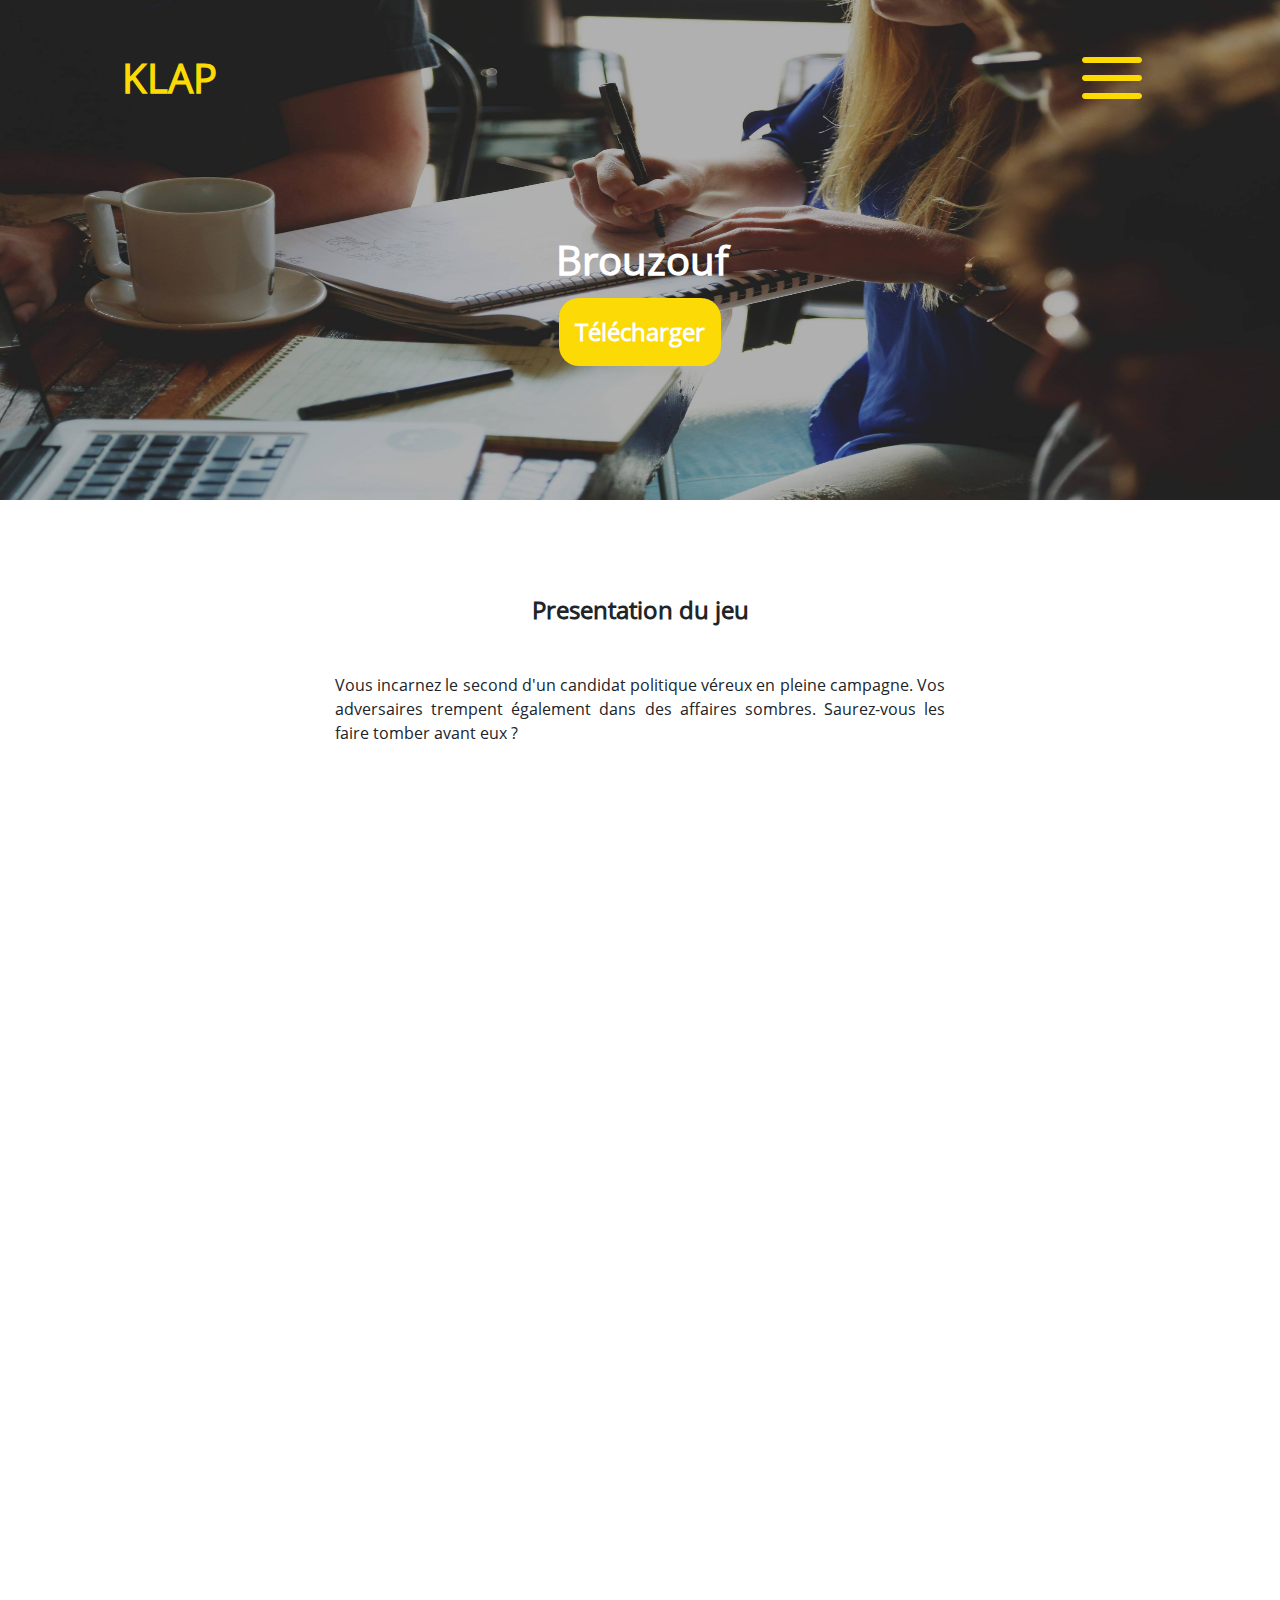
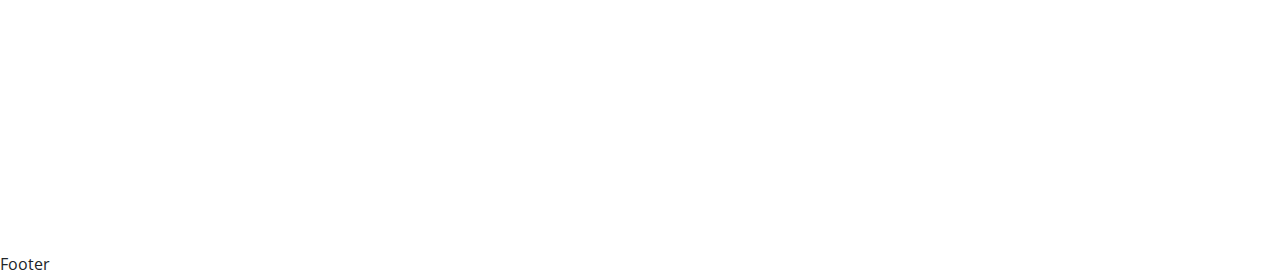
==== html/brouzouf.html @ 6147e7dc "site v3" ====
<!DOCTYPE html>
<html lang="fr">
  <head>
    <title>Nomjeu1</title>
     <meta charset="utf-8">
     <meta http-equiv="X-UA-Compatible" content="IE=edge">
     <meta name="viewport" content="width=device-width, initial-scale=1">
     <script src="https://cdnjs.cloudflare.com/ajax/libs/popper.js/1.14.3/umd/popper.min.js"></script>
     <link rel="stylesheet" href="../bootstrap/css/bootstrap.css">
     <script src="../bootstrap/js/jquery.min.js"></script>
     <script src="../bootstrap/js/bootstrap.min.js"></script>

     <!-- HTML5 Shim and Respond.js IE8 support of HTML5 elements and media queries -->
  <!-- WARNING: Respond.js doesn't work if you view the page via file:// -->
  <!--[if lt IE 9]>
    <script src="https://oss.maxcdn.com/html5shiv/3.7.3/html5shiv.min.js"></script>
    <script src="https://oss.maxcdn.com/respond/1.4.2/respond.min.js"></script>
  <![endif]-->
   <link href="../css/style.css" rel="stylesheet">
 </head>
  <body>
    <div id="menu" class="menu d-none">
      <div class="h-100 d-flex align-items-center justify-content-center flex-column">
        <a href="../index.html" class="p-sm-3">Accueil</a>
        <a href="vestigium.html" class="p-sm-3">Vestigium</a>
        <a href="brouzouf.html" class="p-sm-3">Brouzouf</a>
        <a href="ressources.html" class="p-sm-3">Ressources</a>
        <a href="contact.html" class="p-sm-3">Contact</a>
      </div>
    </div>
    <header class="container-fluid menuCover">
      <div class="row">
        <div class="offset-3 col-5 offset-sm-1 col-sm-3 mt-5">
          <div class="d-none d-sm-block logo">KLAP</div>
        </div>
        <nav class="offset-1 col-2 offset-sm-6 col-sm-2 mt-2 mt-sm-5">
          <img id="burgerMenu" src="../images/icons/menu.png" class= "img-fluid" alt="menu">
        </nav>
      </div>
    </header>

    <section class="container-fluid">
      <div class="row">
        <div class="col-12 d-flex align-items-center text-white px-0">
          <img src="../images/students.jpg" class="img-fluid img-header" alt="game1">
          <div class="col-12 mt-sm-5 header_infos">
              <div class="row">
                <span class="col-12 mt-sm-5 mb-2 header_title">Brouzouf</span>
              </div>
              <div class="row">
                <div class="w-100 d-flex justify-content-center">
                  <button class="p-3">Télécharger</button>
                </div>
              </div>
          </div>
        </div>
      </div>
    </section>

    <section class="container-fluid my-lg-5">
      <div class="row">
        <div id="Game1-presentation" class="offset-md-2 col-md-8 offset-lg-3 col-lg-6 mt-5 text-justify ">
          <h1 class="text-center mb-5">Presentation du jeu</h1>
          <p class="mb-5">
            Vous incarnez le second d'un candidat politique véreux en pleine campagne. Vos adversaires trempent également dans des affaires sombres. Saurez-vous les faire tomber avant eux ?
          </p>
        </div>
      </div>
      <div class="row">
        <div id="Game1-chrono" class="vanishedR offset-md-2 col-md-4 offset-lg-3 col-lg-3 text-center">
          <img src="../images/icons/clock.png" class= "img-fluid" alt="chrono">
          <span class="key_number">30</span><br>
          <span class="key_number_specification">min</span>
        </div>
        <div id="Game1-players" class="vanishedL col-md-4 col-lg-3 text-center">
          <img src="../images/icons/player.png" class= "img-fluid" alt="chrono">
          <span class="key_number">3-4</span><br>
          <span class="key_number_specification">joueurs</span>
        </div>
      </div>
    </section>

    <section id="Game1-rules" class="vanishedR container-fluid">
      <div class="row">
        <div class="offset-1 col-10 mt-5">
          <h1>Règles du jeu</h1>
        </div>
      </div>
      <div class="row">
        <div class="col-12 offset-md-2 col-md-8 offset-lg-3 col-lg-6 mt-3">
          <div class="embed-responsive embed-responsive-16by9">
            <iframe class="embed-responsive-item" src="https://www.youtube.com/embed/Or13pbEfy6I" allowfullscreen></iframe>
          </div>
        </div>
      </div>
    </section>

    <section id="Game1-debrief" class="vanishedL container-fluid ">
      <div class="row">
        <div class="offset-1 col-10 mt-5">
          <h1>Debrief pédagogique</h1>
        </div>
      </div>
      <div class="row">
        <div class="col-12 offset-md-2 col-md-8 offset-lg-3 col-lg-6 mt-3">
          <div class="embed-responsive embed-responsive-16by9">
            <iframe class="embed-responsive-item" src="https://www.youtube.com/embed/Or13pbEfy6I" allowfullscreen></iframe>
          </div>
        </div>
      </div>
    </section>

    <footer>
      Footer<br>
    </footer>
    <script src="../js/burgerMenu.js"></script>
    <script src="../js/scrollListenerGame.js"></script>
  </body>
</html>
---- css/style.css ----
/*
[class*="col-"], footer {
  font-family: Open Sans, sans-serif;
  background-color: lightgreen;
  border: 2px solid black;
  border-radius: 6px;
  text-align: center;
}
*/


@font-face {
 font-family: "Open Sans";
 src: url("../fonts/Open_Sans/OpenSans-Regular.ttf");
}

@font-face {
    font-family: "Mattilda";
    src: url("../fonts/Mattilda.otf");
}

body   {
    font-family: "Open Sans", sans-serif;
}

body {
  font-family:"Open Sans",sans-serif;
  width:100%;
  height:100%;

}

h1{
   font-weight:bold;
   font-size: 1.5rem;
}

h2::before{
  position:absolute;
  left:0px;
  bottom:-10px;
  margin:5px;
  height:2px;
  width:200px;
  background-color: black;
  content: "";
}

.bluePart h2::before{
  position:absolute;
  left:0px;
  bottom:-10px;
  margin:5px;
  height:2px;
  width:200px;
  background-color: white;
  content: "";
}

button {
  border: none;
  background-color: #fbda06;
  color:white;
  font-weight: bold;
  font-size: 1.5rem;
  border-radius: 20px;
}

button:hover{
  cursor:pointer;
  background-color: #43b7ae;
}

.logo {
  font-size: 2.5rem;
  font-weight: bold;
  color:#fbda06;
}

.menu{
  position:fixed;
  top:0px;
  left:0px;
  width:100%;
  height:100%;
  background-color: rgba(67, 183, 174, 0.9);
  z-index:9999;
}

.menu a {
  color:white;
  font-size: 3rem;
  font-weight: bold;
}

.menu a:hover {
  cursor:pointer;
  text-decoration: none;
  color:#fbda06;
  font-size: 3rem;
  font-weight: bold;
}

.menuCover{
  position:absolute;
  z-index:999;
}

#slider-container {
  padding: 0px;
}

.carousel-inner img {
    width: 100%;
    height: 100%;
}

.carousel-indicators li {
  cursor:pointer;
  height:15px;
  width:15px;
  margin: 0px 10px;
  background-color: transparent;
  border: 1px solid rgba(251, 218, 6, 1);
  border-radius: 90px;
}

.carousel-indicators .active{
    background-color: rgba(251, 218, 6, 1);
}

.header_infos {
  position:absolute;
  z-index:995;
  left:0px;
  text-align: center;
}

.header_title {
  margin-left: 2px;
  font-size: 2.5rem;
  font-weight: bold;
}

.carousel-item .header_title{
  font-size: 3rem;
  color:#fbda06;
  font-family: 'Raleway', sans-serif;
  font-weight: bold;
}

.darker{
  width:100%;
  height:100%;
  background-color: rgba(0, 0, 0, 0.5);
  position:absolute;
  top:0px;
  left:0px;
  z-index:2;
}

@media (min-width: 768px) {
  .mt-md-9 {
    margin-top: 6rem !important;
  }
}

.contact-thumbnail {
  position: relative;
  overflow: hidden;
  border-radius: 100%;
  height: 250px;
  width: 250px;
}


.contact-infos {
  position:absolute;
  bottom:-70%;
  left:0px;
  width:100%;
  height:100%;
  background-color: rgba(251, 218, 6, 0.7);
  transition: all 0.5s;
}

.infos-name {
  font-size:15px;
  font-weight: bold;
  position:relative;
  top:10px;
  transition: all 0.5s;
}

.contact-linkedin {
  position:absolute;
  bottom:40px;
  right:50%;
  transform:translateX(45%);
}

.contact-infos p {
  position:relative;
  top:80px;
}

.contact-thumbnail:hover .contact-infos{
  color:#212529;
  bottom:0%;
}

.contact-thumbnail:hover .infos-name {
  top:50px;
}

/* Jeu 1 */

.img-header{
  height:500px;
  width:1900px;
}

.key_number_icon {
  position:absolute;
  top:-10px;
  left:0px;
}

.key_number {
  font-weight: bold;
  font-size: 4rem;
  position:relative;
}

.key_number_specification {
  position:relative;
  top:-20px;
}

.burgerMenu{
  cursor:pointer;
  min-width: 40px;
  margin-right:5px;
}

.bluePart{
  background-color: #43b7ae;
  color:white;
}

.title {
  font-size: 2rem;
  font-weight: bold;
}

.examples {
  position:relative;
  background-image: url('../images/example.jpg');
  background-size: cover;
  height: 200px;
  width: 200px;
  overflow: hidden;
}

.example_infos {
  position:relative;
  bottom:-75%;
  left:0px;
  height:25%;
  width:100%;
  background-color: rgba(251, 218, 6, 0.7);
  color: white;
}
.rotate{
  -ms-transform: rotate(0deg);
  -webkit-transform: rotate(0deg);
  transform: rotate(0deg);
}


@media screen and (max-width: 768px) {
  .hidden{
    display:none;
  }

  button {
    font-size: 3vw;
  }

  .header_title {
    font-size: 5vw;
  }

  .carousel-item .header_title {
    font-size: 7vw;
  }

  .rotate{
    -ms-transform: rotate(90deg);
    -webkit-transform: rotate(90deg);
    transform: rotate(90deg);
  }

  .carousel-indicators{

    margin:0px;
  }
  .carousel-indicators li {
    height:10px;
    width:10px;
  }
}

.maxw-400{
  max-width: 450px;
}

@media (min-width: 1200px) {
.vanishedR{
  transform: translateX(-100%);
  opacity: 0;
  transition: all 1s ease-out;
}
.vanishedRT{
  transform: translateX(-300%);
  opacity: 0;
  transition: all 1s ease-out;
}

.vanishedL{
  transform: translateX(100%);
  opacity: 0;
  transition: all 1s ease-out;
}

.vanishedT{
  transform: translateY(-70%);
  opacity: 0;
  transition: all 1s ease-out;
}

.apparition {
  opacity: 1;
  transform: translateX(0%);
  transform: translateY(0%);
}
}

@media (min-width: 1650px) {
  .carousel-indicators{
    margin-bottom: 7vw;
  }
}
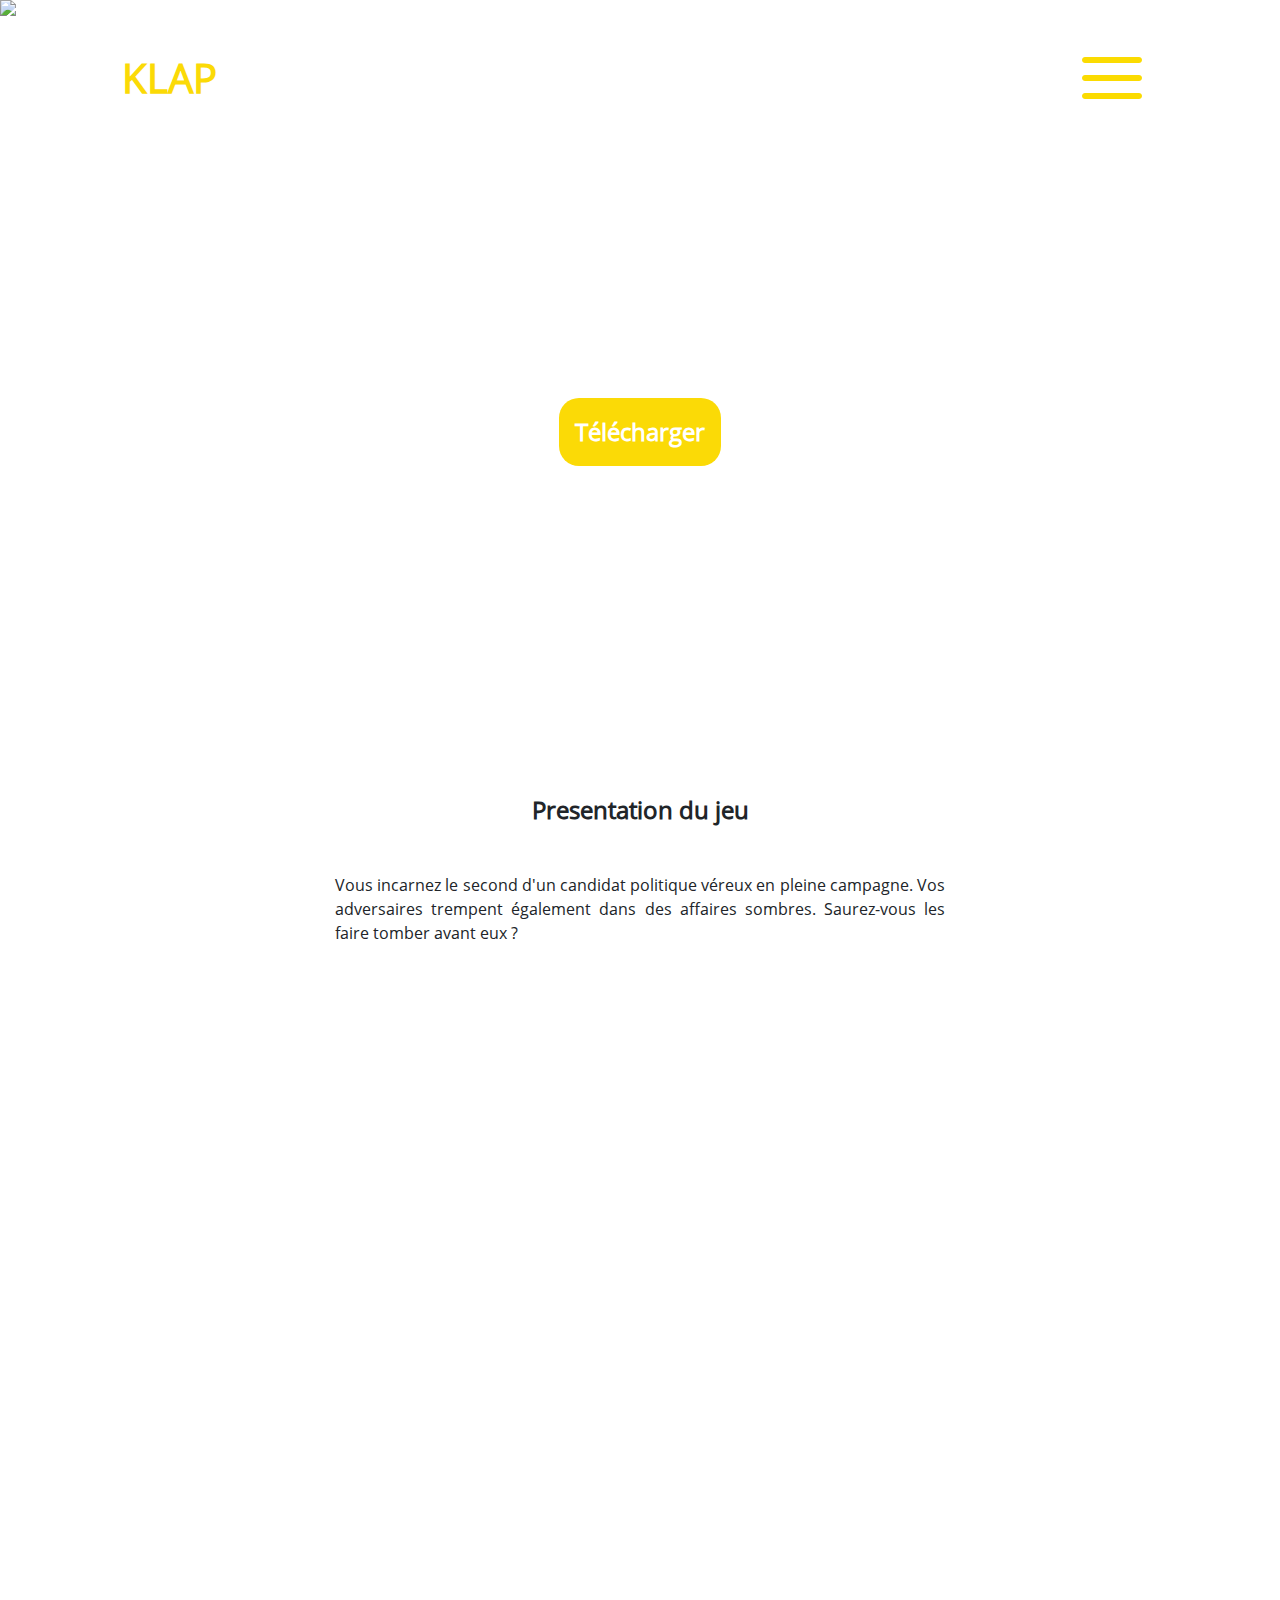
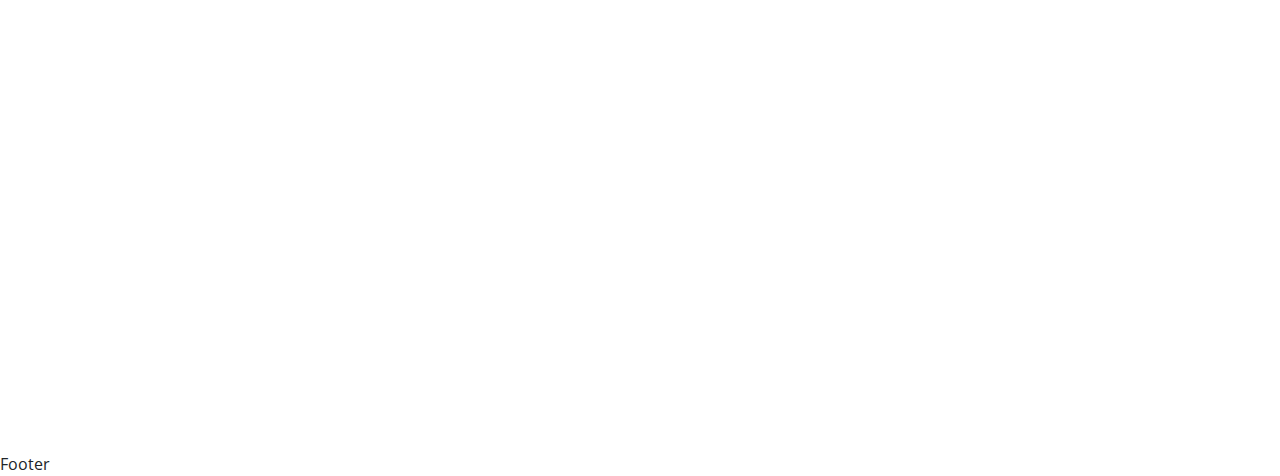
==== commit d348e0a2: "v3.1" ====
--- a/html/brouzouf.html
+++ b/html/brouzouf.html
@@ -42,7 +42,7 @@
     <section class="container-fluid">
       <div class="row">
         <div class="col-12 d-flex align-items-center text-white px-0">
-          <img src="../images/students.jpg" class="img-fluid img-header" alt="game1">
+          <img src="../images/game1.jpg" class="img-fluid img-header" alt="game1">
           <div class="col-12 mt-sm-5 header_infos">
               <div class="row">
                 <span class="col-12 mt-sm-5 mb-2 header_title">Brouzouf</span>
--- a/css/style.css
+++ b/css/style.css
@@ -216,8 +216,29 @@
 /* Jeu 1 */
 
 .img-header{
-  height:500px;
+  height:200px;
   width:1900px;
+}
+
+@media screen and (min-width: 576px) {
+  .img-header{
+    height:300px;
+    width:1900px;
+  }
+}
+
+@media screen and (min-width: 768px) {
+  .img-header{
+    height:500px;
+    width:1900px;
+  }
+}
+
+@media screen and (min-width: 1200px) {
+  .img-header{
+    height:700px;
+    width:1900px;
+  }
 }
 
 .key_number_icon {
